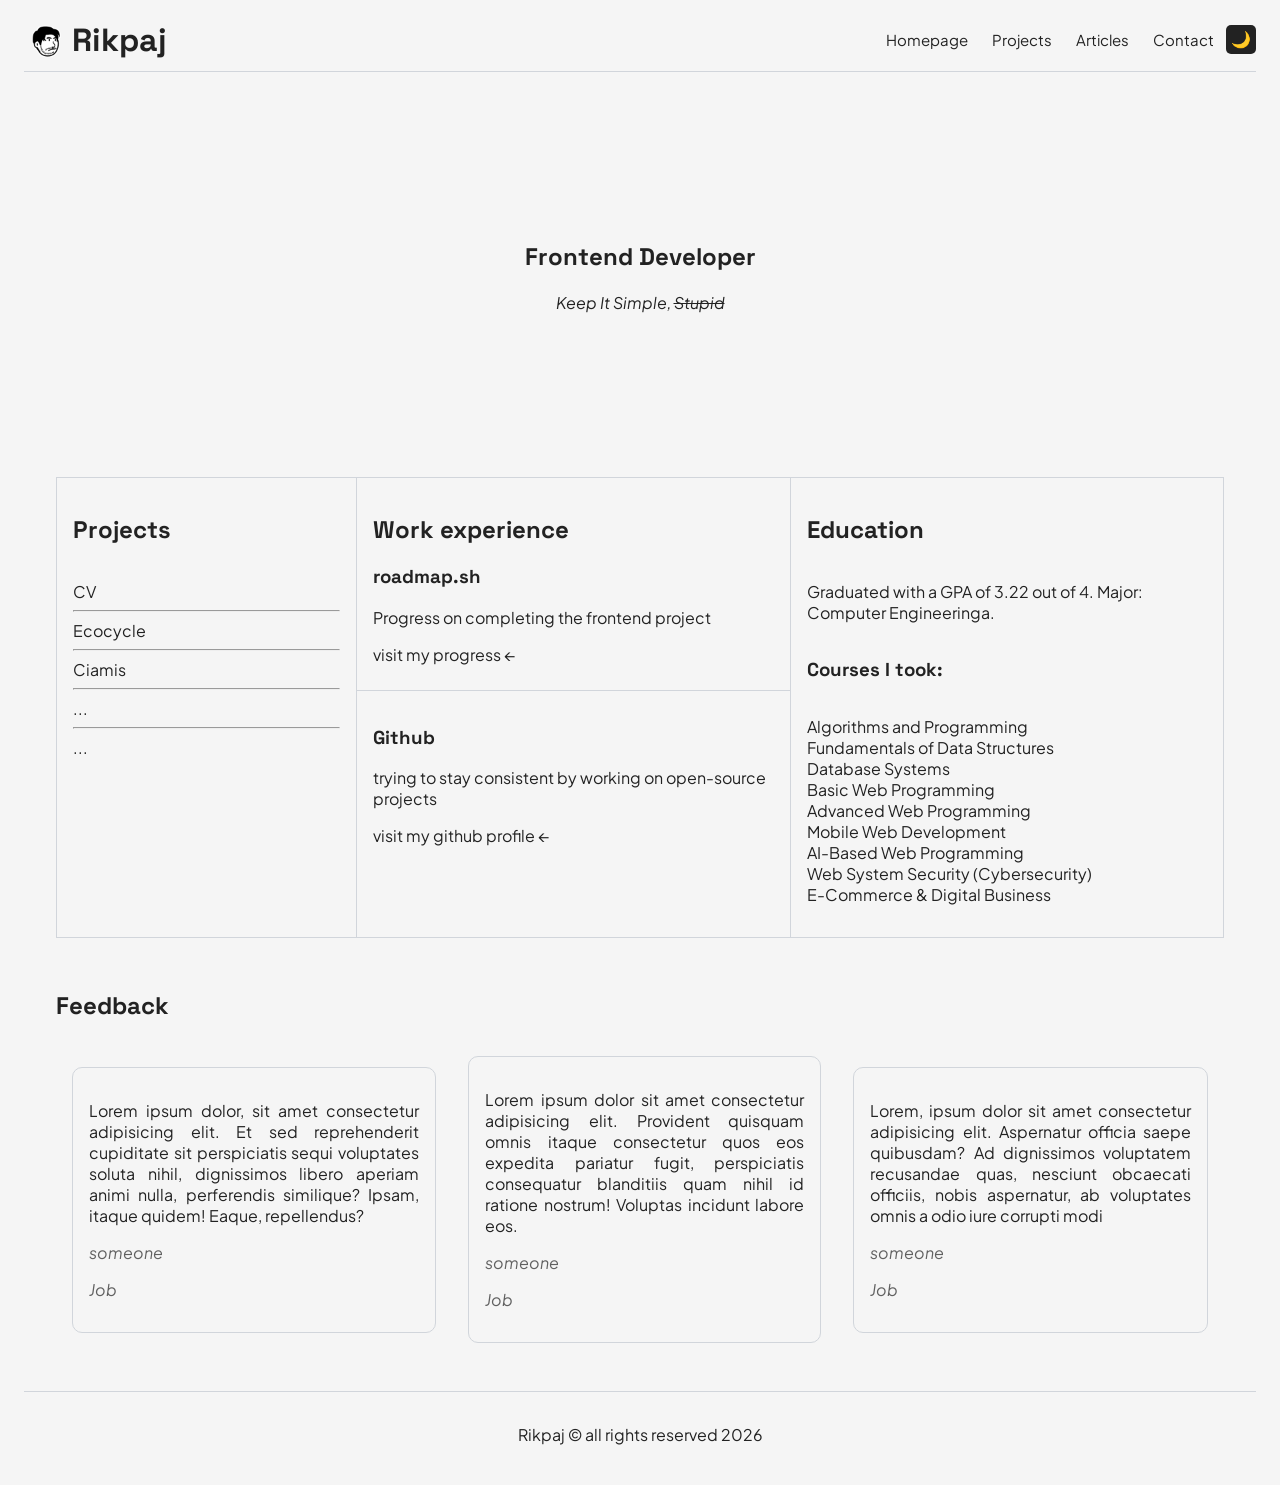
==== index.html @ d843d767 "Initial commit Created from https://vercel.com/new" ====
<!doctype html>
<html lang="id">
  <head>
    <meta charset="UTF-8" />
    <meta name="viewport" content="width=device-width, initial-scale=1.0" />

    <!-- SEO Meta Tags -->
    <meta
      name="description"
      content="personal fortopolio for roadmap,sh frontend"
    />
    <meta name="keyword" content="frontend project, HTML, roadmap.sh" />
    <meta name="author" content="Rikpaj" />

    <!-- Google font 1 -->
    <link rel="preconnect" href="https://fonts.googleapis.com" />
    <link rel="preconnect" href="https://fonts.gstatic.com" crossorigin />
    <link
      href="https://fonts.googleapis.com/css2?family=Space+Grotesk:wght@300..700&display=swap"
      rel="stylesheet"
    />
    <!-- Google font 2 -->
    <link rel="preconnect" href="https://fonts.googleapis.com" />
    <link rel="preconnect" href="https://fonts.gstatic.com" crossorigin />
    <link
      href="https://fonts.googleapis.com/css2?family=Plus+Jakarta+Sans:ital,wght@0,200..800;1,200..800&display=swap"
      rel="stylesheet"
    />

    <title>Personal Portfolio</title>
    <link rel="stylesheet" href="/styles/styles.css" />
  </head>
  <body>
    <header>
      <img src="/img/image.png" alt="logo" />
      <span class="logo"> Rikpaj </span>
      <nav>
        <ul>
          <li><a href="/index.html">Homepage</a></li>
          <li><a href="/Projects.html">Projects</a></li>
          <li><a href="/Articles.html">Articles</a></li>
          <li><a href="/Contact.html">Contact</a></li>
        </ul>
      </nav>

      <!-- dark mode -->
      <button id="theme-toggle">🌙</button>
    </header>

    <!-- main content-->
    <main>
      <section class="hero">
        <h1>Frontend Developer</h1>
        <p>
          <i>Keep It Simple, <s>Stupid </s></i>
        </p>
      </section>

      <div class="flex-wrapper">
        <section class="projects">
          <h2>Projects</h2>
          <ul>
            <li><a href="/Projects.html">CV</a></li>
            <hr />
            <li><a href="/Projects.html">Ecocycle</a></li>
            <hr />
            <li><a href="/Projects.html">Ciamis</a></li>
            <hr />
            <li>...</li>
            <hr />
            <li>...</li>
          </ul>
        </section>

        <section class="work-experience">
          <article>
            <h2>Work experience</h2>
            <h3>roadmap.sh</h3>
            <p>Progress on completing the frontend project</p>
            <a href="https://roadmap.sh/frontend" target="_blank"
              >visit my progress ←</a
            >
          </article>

          <article class="OpenSource-Work">
            <h3>Github</h3>
            <p>trying to stay consistent by working on open-source projects</p>
            <a href="https://github.com/Rikpaj" target="_blank"
              >visit my github profile ←</a
            >
          </article>
        </section>

        <section class="education">
          <h2>Education</h2>
          <p>
            Graduated with a GPA of 3.22 out of 4. Major: Computer Engineeringa.
          </p>

          <h3>Courses I took:</h3>
          <ul>
            <li>Algorithms and Programming</li>
            <li>Fundamentals of Data Structures</li>
            <li>Database Systems</li>
            <li>Basic Web Programming</li>
            <li>Advanced Web Programming</li>
            <li>Mobile Web Development</li>
            <li>AI-Based Web Programming</li>
            <li>Web System Security (Cybersecurity)</li>
            <li>E-Commerce & Digital Business</li>
          </ul>
        </section>
      </div>

      <!-- Review -->
      <aside class="ulasan">
        <h2>Feedback</h2>
        <div class="tanggapan">
          <blockquote>
            <p>
              Lorem ipsum dolor, sit amet consectetur adipisicing elit. Et sed
              reprehenderit cupiditate sit perspiciatis sequi voluptates soluta
              nihil, dignissimos libero aperiam animi nulla, perferendis
              similique? Ipsam, itaque quidem! Eaque, repellendus?
            </p>
            <p class="tranparan">someone</p>
            <p class="tranparan">Job</p>
          </blockquote>

          <blockquote>
            <p>
              Lorem ipsum dolor sit amet consectetur adipisicing elit. Provident
              quisquam omnis itaque consectetur quos eos expedita pariatur
              fugit, perspiciatis consequatur blanditiis quam nihil id ratione
              nostrum! Voluptas incidunt labore eos.
            </p>
            <p class="tranparan">someone</p>
            <p class="tranparan">Job</p>
          </blockquote>

          <blockquote>
            <p>
              Lorem, ipsum dolor sit amet consectetur adipisicing elit.
              Aspernatur officia saepe quibusdam? Ad dignissimos voluptatem
              recusandae quas, nesciunt obcaecati officiis, nobis aspernatur, ab
              voluptates omnis a odio iure corrupti modi
            </p>
            <p class="tranparan">someone</p>
            <p class="tranparan">Job</p>
          </blockquote>
        </div>
      </aside>
    </main>

    <!-- Footer -->
    <footer>
      <p>Rikpaj &copy; all rights reserved 2026</p>
    </footer>

    <!-- script js -->
    <script src="/js/script.js"></script>
  </body>
</html>
---- styles/styles.css ----
/* dark mode versi 1 */
:root {
  --background-color: #f5f5f5;
  --text-color: #222222;
  --border-color: #d1d5db;

  --accent-color: #2563eb;
  --accent-hover-color: #1d4ed8;
  --accent-active-color: #1e40af;
}

.dark-mode {
  --background-color: #18181b;
  --text-color: #e4e4e7;
  --border-color: #3f3f46;

  --accent-color: #60a5fa;
  --accent-hover-color: #93c5fd;
  --accent-active-color: #bfdbfe;
}

/* dark mode versi 2*/
/* :root {
  --background-color: #fafafa;
  --text-color: #171717;
  --border-color: #d4d4d4;
}

.dark-mode {
  --background-color: #171717;
  --text-color: #fafafa;
  --border-color: #404040;
} */

/* Global styles */
*,
*::before,
*::after {
  box-sizing: border-box;
}

body {
  font-family: "Space Grotesk", sans-serif;
  padding: 0 1rem;
  background-color: var(--background-color);
  color: var(--text-color);
}

p,
a,
ul,
li {
  font-family: "Plus Jakarta Sans", sans-serif;
}

ul {
  list-style: none;
  padding: 0;
}

a {
  text-decoration: none;
  color: var(--text-color);
}

img {
  max-width: 100%;
  width: 3rem;
}

/* header */

.logo {
  font-size: 2rem;
  font-weight: bold;
  font-style: "Space Grotesk", sans-serif;
}
header {
  display: flex;
  /* justify-content: space-between; */
  align-items: center;
  padding: 5px 0;
  border-bottom: 1px solid var(--border-color);
}

nav {
  margin-left: auto;
}

nav ul {
  display: flex;
}

nav ul li a {
  padding: 0.25rem 0.5rem;
  margin: 0 0.25rem;
  font-size: 15px;
}

nav ul li a:hover {
  outline: 1px solid var(--border-color);
  border-radius: 5px;
  background-color: var(--text-color);
  color: var(--background-color);
}

/* main content */
main {
  padding: 2rem;
  display: flex;
  flex-direction: column;
  align-items: center;
  gap: 2rem;
}

.hero {
  text-align: center;
  margin: 10%;
}

/* section : catatan ai */
.flex-wrapper {
  display: flex;
  width: 100%;
}

.projects,
.work-experience,
.education {
  border: 1px solid var(--border-color);
  display: flex;
  flex-direction: column;
  padding: 1rem;
  box-sizing: border-box;
}

.projects {
  flex: 1;
  border-right: 0px solid var(--border-color);
}

.work-experience {
  flex: 1.5;
  border-right: 0px solid var(--border-color);
}

.OpenSource-Work {
  margin-top: 1.5rem;
  margin-left: -1rem;
  margin-right: -1rem;
  padding: 1rem 1rem 0 1rem;
  border-top: 1px solid var(--border-color);
}

.education {
  flex: 1.5;
}

/* ulasan */
.tanggapan {
  display: flex;
  flex-direction: row;
  align-items: center;
}

blockquote {
  border: 1px solid var(--border-color);
  padding: 1rem;
  border-radius: 10px;
  margin: 1rem;
  text-align: justify;
}

blockquote .tranparan {
  opacity: 0.7;
  font-style: italic;
}

/* footer */
footer {
  text-align: center;
  padding: 1rem;
  border-top: 1px solid var(--border-color);
}

/* contact */

form {
  display: flex;
  flex-direction: column;
  gap: 1.5rem;
}

label {
  font-size: 1rem;
  color: var(--text-color);
}

input,
textarea {
  padding: 5px;
  border: 1px solid var(--border-color);
  border-radius: 5px;
  font-size: 1rem;
  background-color: var(--background-color);
  color: var(--text-color);
}

input:focus,
textarea:focus {
  outline: none;
  border-color: var(--accent-color);
  box-shadow: 0 0 0 1px;
}

button {
  padding: 5px;
  background-color: var(--text-color);
  color: var(--background-color);
  border: none;
  border-radius: 5px;
  cursor: pointer;
  font-size: 1rem;
  transition: background-color 0.3s ease;
}

button:hover {
  background-color: var(--background-color);
  color: var(--text-color);
  border: 1px solid var(--border-color);
}

button:active {
  background-color: var(--text-color);
}

/* Project */
.wadahkartu {
  display: flex; /* Membuat isi di dalamnya berjejer ke samping */
  flex-wrap: wrap; /* Kartu otomatis turun ke bawah jika layar HP kekecilan */
  justify-content: center; /* Membuat posisi kartu rata tengah */
  gap: 20px; /* Memberi jarak antar kartu sebesar 20px */
}
.kartu {
  width: 300px;
  text-align: center;
}
.kartu img {
  width: 100%;
  max-width: 500%;
  border-radius: 20px;
  box-shadow: 5px 5px 10px rgba(0, 0, 0, 0.3);
}

/* Media */
@media (max-width: 768px) {
  header {
    flex-direction: column;
    align-items: flex-start;
    gap: 0.5rem;
  }

  nav {
    margin-left: 0;
    width: 100%;
  }

  nav ul {
    flex-wrap: wrap;
    gap: 0.25rem;
  }

  .flex-wrapper {
    flex-direction: column;
  }

  .projects,
  .work-experience,
  .education {
    flex: 1 1 auto;
  }

  .tanggapan {
    flex-direction: column;
    align-items: stretch; /* reset, biar blockquote selebar penuh lagi */
  }

  blockquote {
    box-sizing: border-box; /* jaga-jaga: padding+border ikut dihitung di lebar 100% */
  }
}
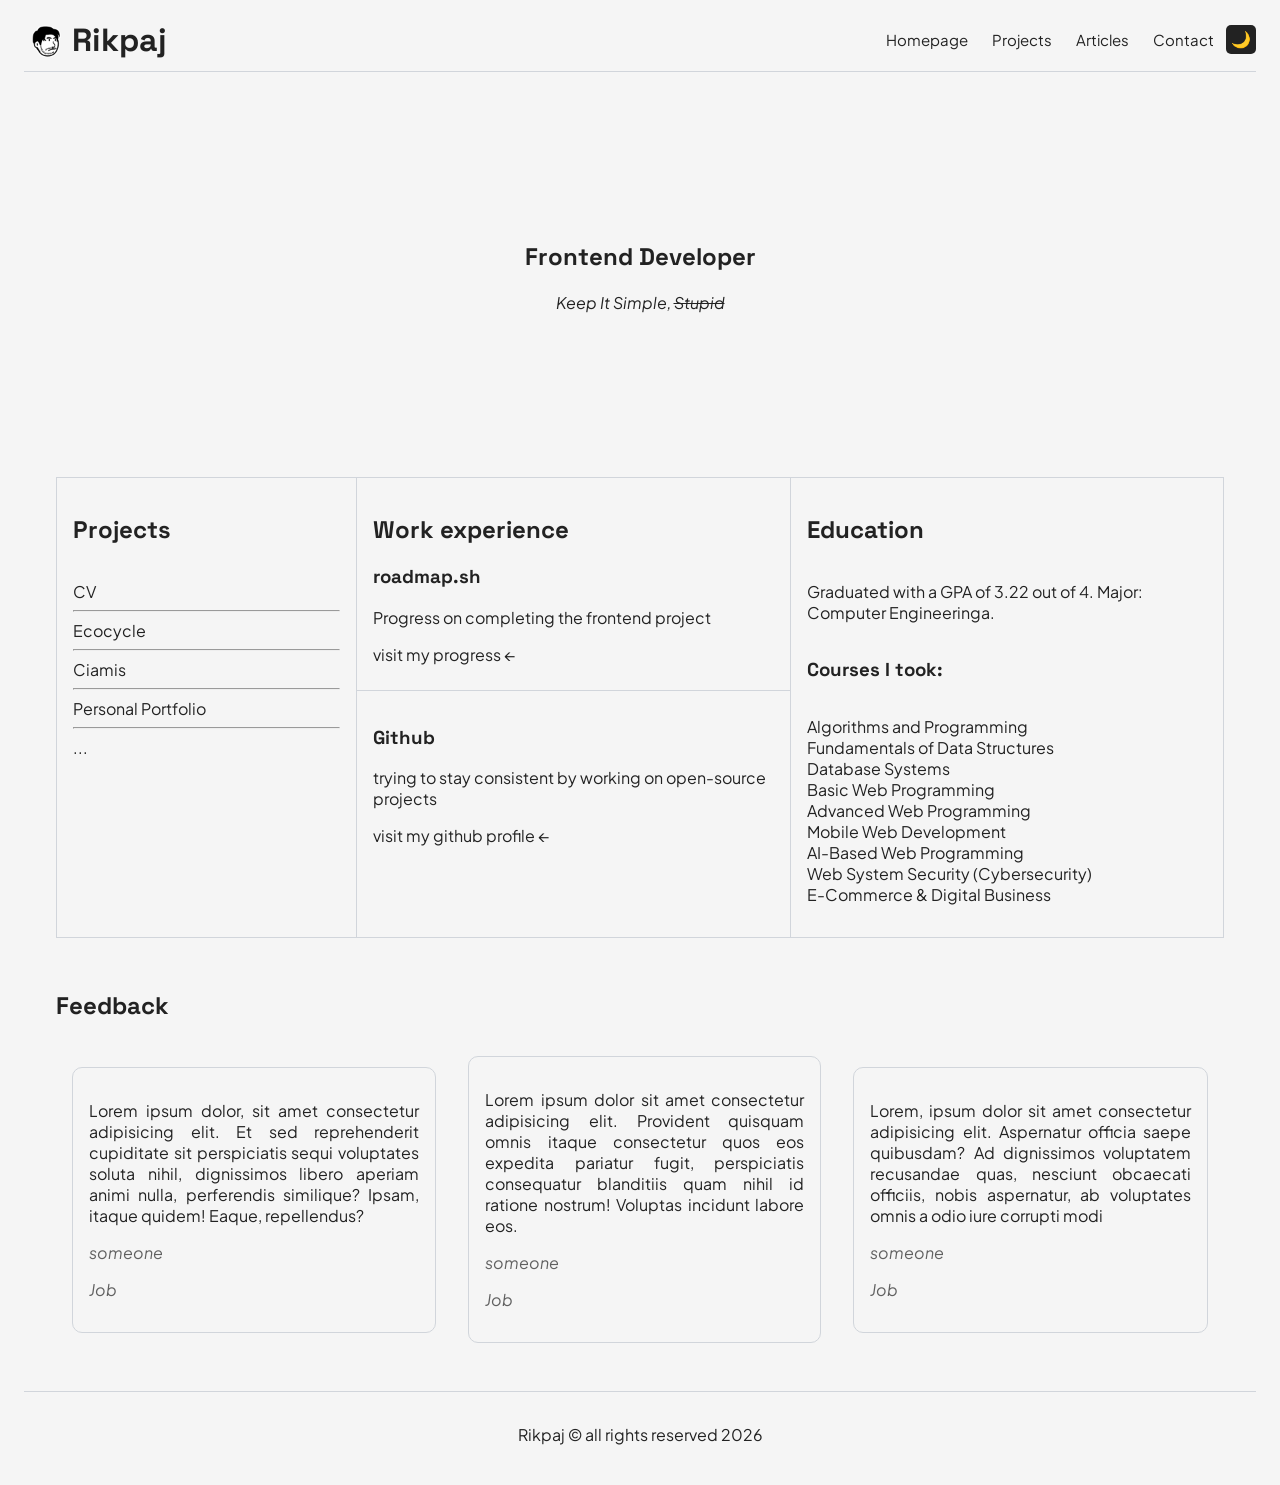
==== commit 8d3b805c: "Add Personal Portfolio link to index.html" ====
--- a/index.html
+++ b/index.html
@@ -66,7 +66,7 @@
             <hr />
             <li><a href="/Projects.html">Ciamis</a></li>
             <hr />
-            <li>...</li>
+            <li><a href="/Projects.html">Personal Portfolio</a></li>
             <hr />
             <li>...</li>
           </ul>
